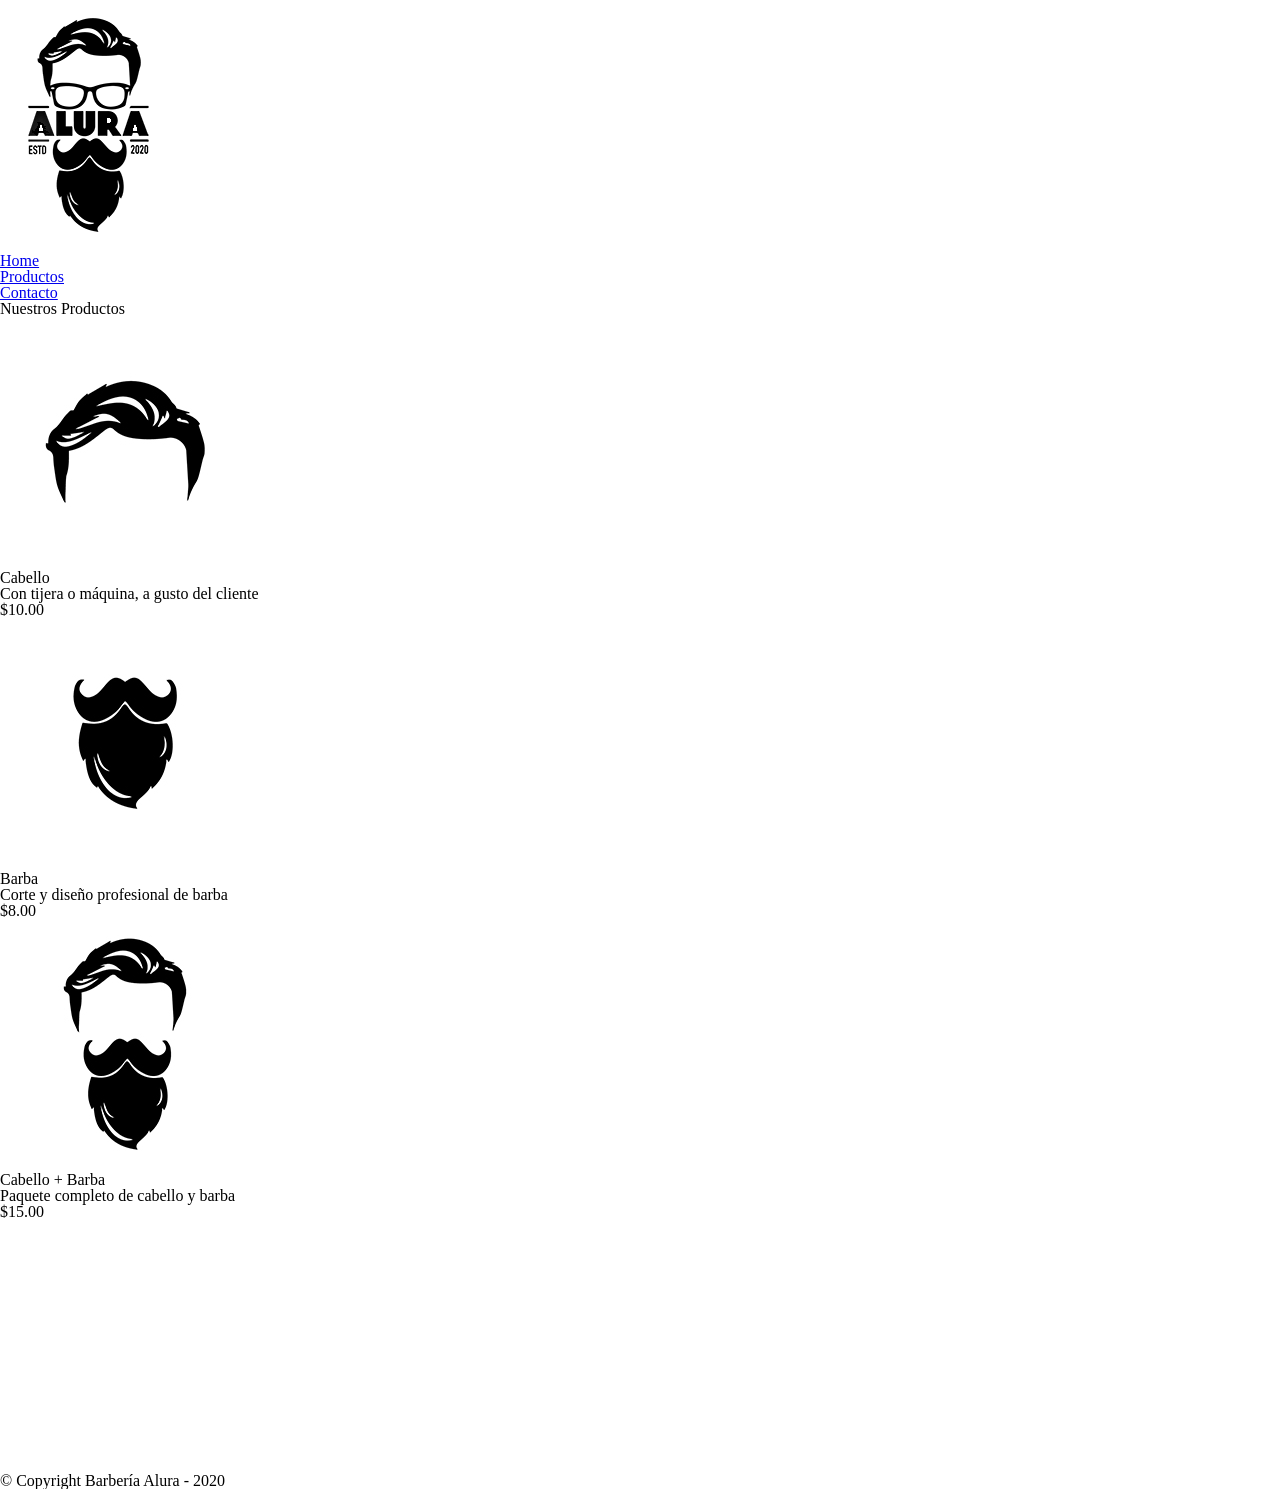
==== product.html @ 40d83e28 "Agregando archivos" ====
<!DOCTYPE html>
<html lang="es">

<head>
    <meta charset="UTF-8">
    <meta name="viewport" content="width=device-width, initial-scale=1.0">
    <title>Productos - Barbería Alura</title>
    <link rel="stylesheet" href="reset.css">
    <link rel="stylesheet" href="">
    <link href="https://fonts.googleapis.com/css2?family=Montserrat:wght@300&display=swap" rel="stylesheet">
    <script src="javascript/main.js" defer></script>
</head>

<body>
    <header>
        <div class="caja">
            <h1><img src="img/imagenes/logo.png" alt="Logo de la barbería Alura"></h1>
            <nav>
                <ul>
                    <li><a href="index.html">Home</a></li>
                    <li><a href="product.html">Productos</a></li>
                    <li><a href="contact.html">Contacto</a></li>
                </ul>
            </nav>
        </div>
    </header>
    <main>
        <h1 class="titulo-productos">Nuestros Productos</h1>
        <div class="producto-grid">
            <div class="producto-card" id="producto-cabello">
                <img src="img/imagenes/cabello.jpg" alt="Corte de Cabello" class="producto-imagen">
                <h2 class="producto-titulo">Cabello</h2>
                <p class="producto-descripción">Con tijera o máquina, a gusto del cliente</p>
                <p class="producto-precio">$10.00</p>
            </div>
            <div class="producto-card" id="producto-barba">
                <img src="img/imagenes/barba.jpg" alt="Corte de Barba" class="producto-imagen">
                <h2 class="producto-titulo">Barba</h2>
                <p class="producto-descripción">Corte y diseño profesional de barba</p>
                <p class="producto-precio">$8.00</p>
            </div>
            <div class="producto-card" id="producto-cabello-barba">
                <img src="img/imagenes/cabello+barba.jpg" alt="Cabello y Barba" class="producto-imagen">
                <h2 class="producto-titulo">Cabello + Barba</h2>
                <p class="producto-descripción">Paquete completo de cabello y barba</p>
                <p class="producto-precio">$15.00</p>
            </div>
        </div>
    </main>
    <footer>
        <img src="img/imagenes/logo-blanco.png" alt="Logo Blanco">
        <p>&copy; Copyright Barbería Alura - 2020</p>
    </footer>
</body>

</html>
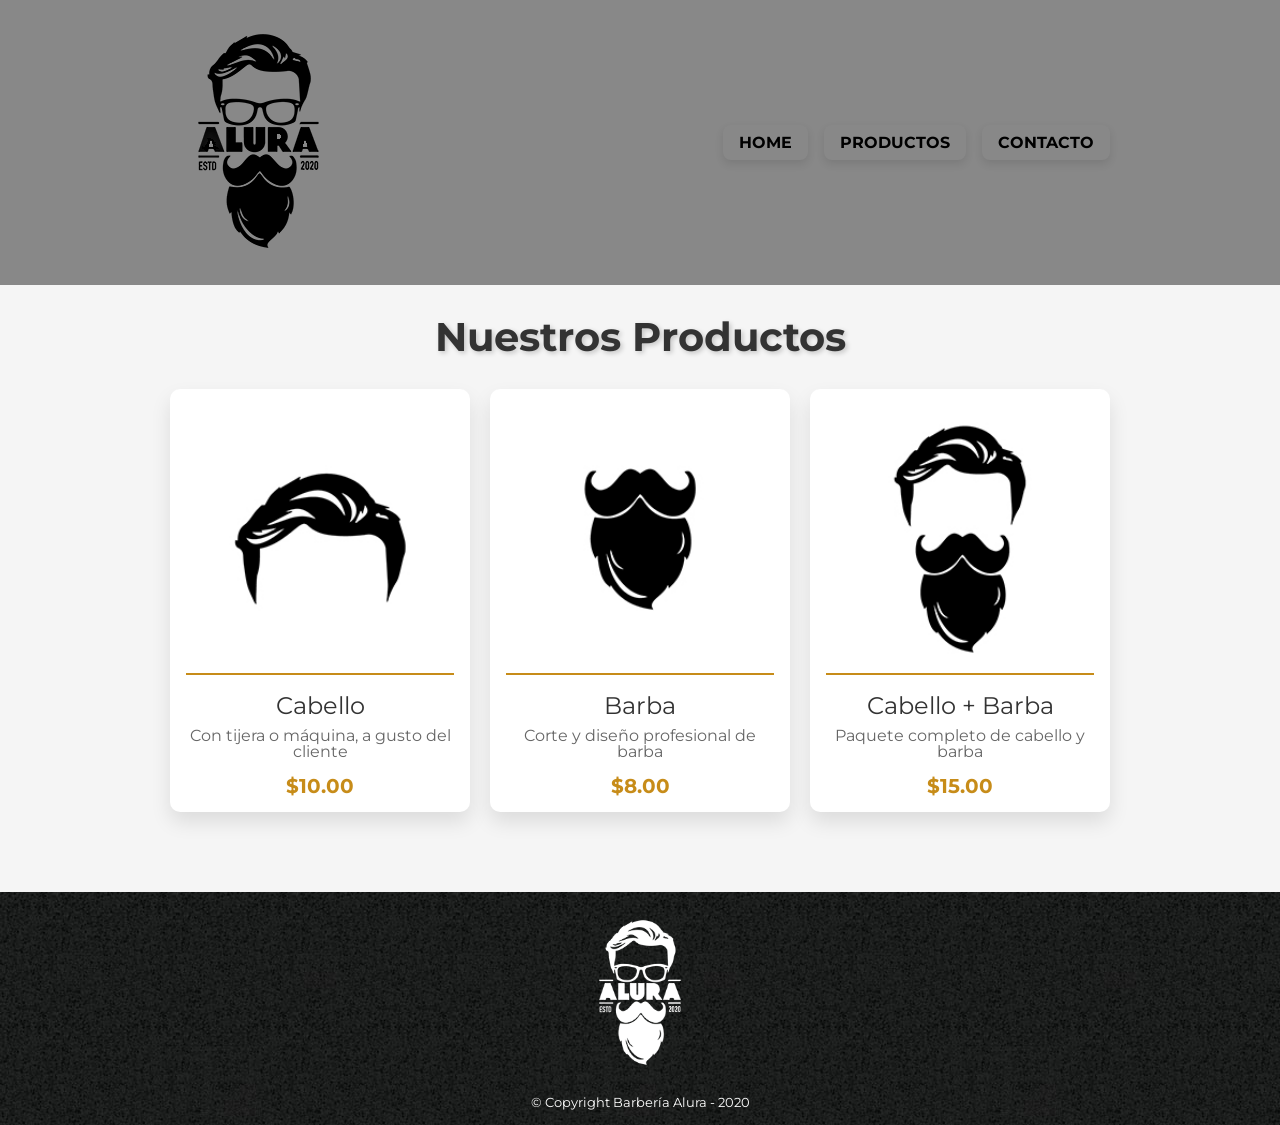
==== commit 171c9c2f: "Mejorando responsividad" ====
--- a/product.html
+++ b/product.html
@@ -6,7 +6,7 @@
     <meta name="viewport" content="width=device-width, initial-scale=1.0">
     <title>Productos - Barbería Alura</title>
     <link rel="stylesheet" href="reset.css">
-    <link rel="stylesheet" href="">
+    <link rel="stylesheet" href="product.css">
     <link href="https://fonts.googleapis.com/css2?family=Montserrat:wght@300&display=swap" rel="stylesheet">
     <script src="javascript/main.js" defer></script>
 </head>
--- a/product.css
+++ b/product.css
@@ -0,0 +1,254 @@
+/* General Styles */
+body {
+  font-family: "Montserrat", sans-serif;
+  color: #333;
+  margin: 0;
+  padding: 0;
+  background-color: #f5f5f5;
+}
+
+/* Header Styles */
+header {
+  background-color: #888;
+  padding: 1rem 0;
+}
+
+.caja {
+  width: 90%;
+  max-width: 940px;
+  margin: 0 auto;
+  display: flex;
+  justify-content: space-between;
+  align-items: center;
+}
+
+.caja .logo {
+  max-width: 150px; /* Ajusta el tamaño del logo */
+}
+
+nav ul {
+  list-style: none;
+  margin: 0;
+  padding: 0;
+  display: flex;
+}
+
+nav li {
+  margin-left: 1rem;
+}
+
+nav a {
+  text-transform: uppercase;
+  color: #000;
+  font-weight: bold;
+  font-size: 1rem; /* Usar rem para tamaño de fuente relativo */
+  text-decoration: none;
+  padding: 0.5rem 1rem;
+  transition: all 0.3s;
+  border-radius: 0.5rem;
+  box-shadow: 0 0.25rem 0.5rem rgba(0, 0, 0, 0.1);
+  animation: bounceIn 0.5s ease-out;
+}
+
+nav a:hover {
+  color: #fff;
+  background-color: #c78c19;
+  box-shadow: 0 0.375rem 0.75rem rgba(0, 0, 0, 0.2);
+  transform: translateY(-0.25rem);
+  animation: scaleUp 0.3s ease-in-out;
+}
+
+nav a:active {
+  background-color: #a06d15;
+  transform: translateY(0);
+}
+
+/* Main Content Styles */
+main {
+  width: 90%;
+  max-width: 940px;
+  margin: 0 auto;
+  padding: 2rem 0;
+}
+
+/* Product Titles */
+.titulo-productos {
+  text-align: center;
+  margin-bottom: 2rem;
+  font-size: 2.5rem; /* Usar rem para tamaño de fuente relativo */
+  color: #333;
+  text-shadow: 2px 2px 5px rgba(0, 0, 0, 0.2);
+  font-weight: bold;
+}
+
+.producto-grid {
+  display: grid;
+  grid-template-columns: repeat(auto-fill, minmax(300px, 1fr));
+  gap: 1.25rem; /* Ajustar el espacio entre tarjetas */
+  justify-content: center;
+  margin-bottom: 3rem;
+}
+
+.producto-card {
+  background-color: #fff;
+  border-radius: 0.625rem;
+  box-shadow: 0 0.625rem 1.25rem rgba(0, 0, 0, 0.1);
+  padding: 1rem;
+  text-align: center;
+  transition: transform 0.3s;
+}
+
+.producto-card:hover {
+  transform: scale(1.05);
+}
+
+.producto-imagen {
+  width: 100%;
+  height: auto;
+  border-bottom: 2px solid #c78c19;
+  margin-bottom: 1rem;
+}
+
+.producto-titulo {
+  font-size: 1.5rem;
+  margin-bottom: 0.625rem;
+  color: #333;
+}
+
+.producto-descripción {
+  font-size: 1rem;
+  color: #666;
+  margin-bottom: 1rem;
+}
+
+.producto-precio {
+  font-size: 1.25rem;
+  font-weight: bold;
+  color: #c78c19;
+}
+
+/* Footer Styles */
+footer {
+  background: url("/img/imagenes/bg.jpg") repeat;
+  padding: 1rem 0;
+  text-align: center;
+  color: #fff;
+}
+
+footer img {
+  max-width: 120px; /* Ajustar tamaño de imagen en footer */
+  margin-bottom: 1rem;
+}
+
+footer p {
+  margin: 0;
+  font-size: 0.8125rem; /* Reducir tamaño de fuente para footer */
+}
+
+/* Responsive Styles */
+
+/* Estilos para pantallas con max-width de 768px */
+@media screen and (max-width: 768px) {
+  .caja {
+    flex-direction: column;
+    align-items: flex-start;
+    gap: 1rem; /* Espacio entre elementos en columna */
+  }
+
+  nav ul {
+    flex-direction: column;
+    align-items: flex-start;
+  }
+
+  nav li {
+    margin: 0.5rem 0;
+  }
+
+  .titulo-productos {
+    font-size: 2rem;
+  }
+
+  .producto-grid {
+    grid-template-columns: 1fr;
+    gap: 1rem; /* Ajustar espacio entre tarjetas */
+  }
+
+  .producto-card {
+    padding: 0.75rem; /* Reducir padding en pantallas pequeñas */
+  }
+
+  .producto-titulo {
+    font-size: 1.25rem;
+  }
+
+  .producto-descripción {
+    font-size: 0.875rem;
+  }
+
+  .producto-precio {
+    font-size: 1.125rem;
+  }
+}
+
+/* Estilos para pantallas con max-width de 480px */
+@media screen and (max-width: 480px) {
+  .caja {
+    padding: 1rem; /* Reducir padding en pantallas pequeñas */
+  }
+
+  nav ul {
+    padding: 0;
+  }
+
+  nav li {
+    margin: 0.5rem 0;
+  }
+
+  .titulo-productos {
+    font-size: 1.75rem;
+  }
+
+  .producto-grid {
+    gap: 0.75rem; /* Menor espacio entre tarjetas en pantallas pequeñas */
+  }
+
+  .producto-card {
+    padding: 0.5rem; /* Reducir padding en pantallas muy pequeñas */
+  }
+
+  .producto-titulo {
+    font-size: 1.1rem;
+  }
+
+  .producto-descripción {
+    font-size: 0.8rem;
+  }
+
+  .producto-precio {
+    font-size: 1rem;
+  }
+}
+
+/* --- Animations --- */
+@keyframes bounceIn {
+  0% {
+    opacity: 0;
+    transform: translateY(-100%);
+  }
+  60% {
+    opacity: 1;
+    transform: translateY(10%);
+  }
+  100% {
+    transform: translateY(0);
+  }
+}
+
+@keyframes scaleUp {
+  0% {
+    transform: scale(1);
+  }
+  100% {
+    transform: scale(1.05);
+  }
+}
